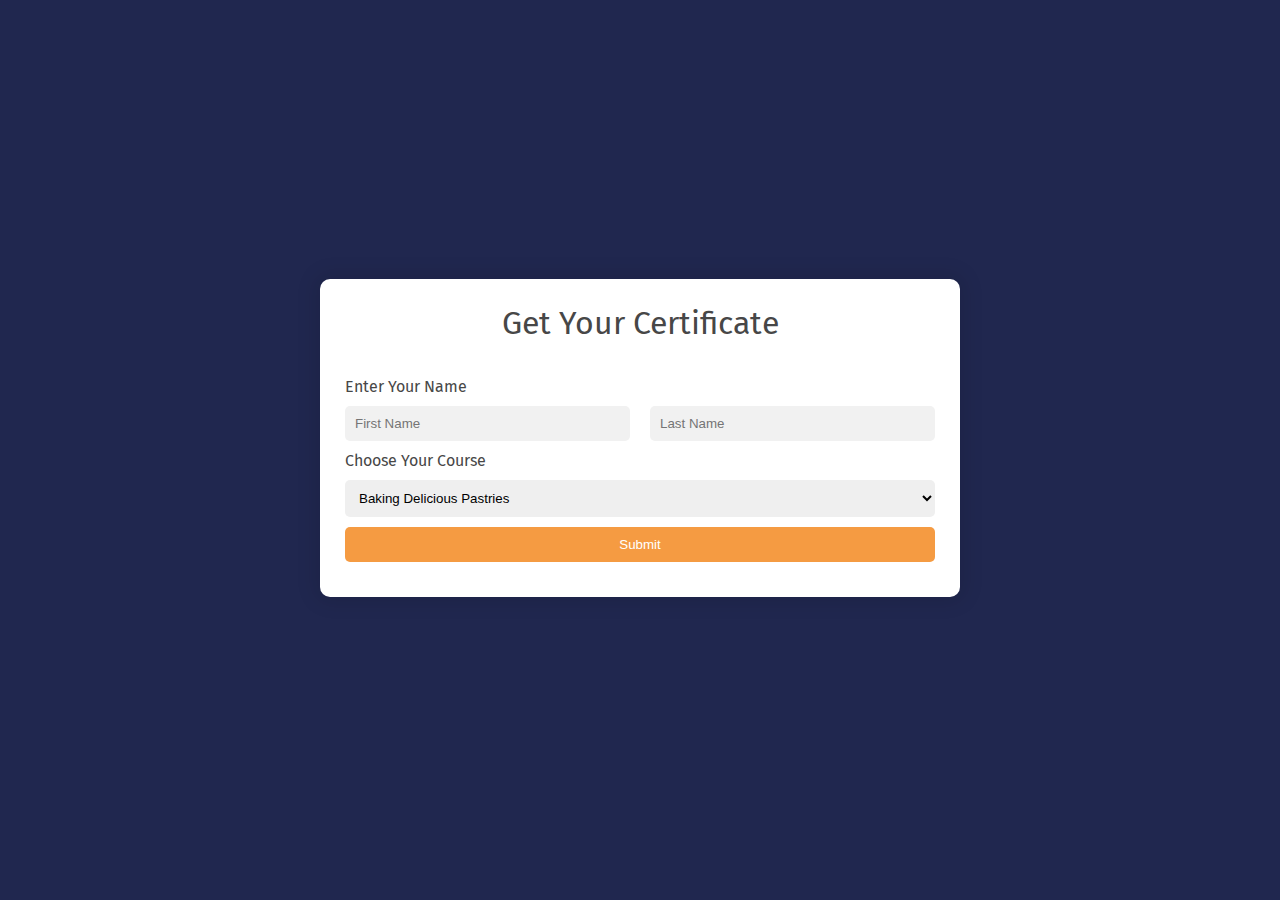
==== index.html @ c816c85c "first version  - wip" ====
<!DOCTYPE html>
<html lang="en">
<head>
    <meta charset="UTF-8">
    <meta http-equiv="X-UA-Compatible" content="IE=edge">
    <meta name="viewport" content="width=device-width, initial-scale=1.0">
    <title>Get Your Certificate</title>
    <link rel="stylesheet" href="style.css">
</head>
<body>
    <div class="form-container">
        <h1 class="heading">Get Your Certificate</h1>
        <form action="" id="form" method="GET" target="certificate.html">
            <label for="name">Enter Your Name</label>
            <div class="name-inputs">
                <input type="text" id="fname" name="fname" placeholder="First Name">
                <input type="text" id="lname" name="lname" placeholder="Last Name">
            </div>
            <label for="course-choices">Choose Your Course</label>
            <select name="course-choice" id="course-choice">
                <option value="Baking-Delicious-Pastries">Baking Delicious Pastries</option>
                <option value="Artisanal-Vegan-Cheese">Artisanal Vegan Cheese</option>
                <option value="Fine-Dining">Fine Dining</option>
                <option value="Plating Secrets">Plating Secrets</option>
            </select>
            <input class="btn" type="submit" value="Submit">
        </form>
    </div>

    <script src="scripts/handleForm.js"></script>
</body>
</html>
---- style.css ----
@import url('https://fonts.googleapis.com/css2?family=Fira+Sans:wght@400;500;600&display=swap');

:root {
    --primary: #20274f;
    --secondary: #f59b42;
    --tertiary: #698cff;
    --text: #474747;
    --light: #f1f1f1;
}

/* Basic Reset */
html {
    box-sizing: border-box;
    font-size: 16px;
    color: var(--text);
}

*, *:before, *:after {
    box-sizing: inherit;
  }

body, h1, h2, h3, h4, h5, h6, p, ol, ul {
  margin: 0;
  padding: 0;
  font-weight: normal;
}

ol, ul {
  list-style: none;
}

img {
  max-width: 100%;
  height: auto;
}

/*  */

.btn {
    background: var(--secondary);
    color: #fff;
    font-style: bold;
    width: 100%;
    padding: 10px;
    text-align: center;
    text-decoration: none;
    border-radius: 5px;

}

/* Custom Styles */

body {
    font-family: 'Fira Sans', sans-serif;    display: flex;
    align-items: center;
    justify-content: center;
    flex-direction: column;
    height: 100vh;
    width: 100vw;
    background: var(--primary);
}

.form-container{
    background: #fff;
    display: flex;
    flex-direction: column;
    align-items: center;
    width: 50%;
    max-width: 1280px;
    border-radius: 10px;
    padding: 25px;
    box-shadow: 0 0 20px 5px rgba(0 0 0/0.1);
    margin-bottom: 25px;
}

.heading {
    margin-bottom: 35px;
}

#form {
    display: flex;
    flex-direction: column;
    width: 100%;
}

input, label, select {
    margin-bottom: 10px;
    border-radius: 5px;
}

.name-inputs {
    display: flex;
    gap: 20px;
    flex: 1;
    flex-wrap: wrap;
}

input {
    padding: 10px;
    border-top-style: hidden;
    border-right-style: hidden;
    border-left-style: hidden;
    border-bottom-style: var(--primary);
    background-color: var(--light);
    flex: 1;
}

select {
    padding: 10px;
    border-style: none;
}

.fname, .lname {
    width: 50%
}

/* Output Container */
.output-container {
    display: flex;
    flex-direction: column;
    align-items: center;
    padding: 25px;
    background: #fff;
    width: 50%;
    max-width: 1280px;
    border-radius: 10px;
}

.output-container__heading {
    margin-bottom: 20px;
}

.certificate {
    width: 100%;
    background: var(--light);
    display: flex;
    flex-direction: column;
    align-items: center;
    justify-content: center;
    text-align: center;
    padding: 30px 15px;
    margin: 20px 0px;
    padding-bottom: 25%;
    padding-top: 25%
}

.certificate > p {
    margin-bottom: 10px;
}

.certificate__heading {
    font-size: 24px;
    margin-bottom: 20px;
}

.certificate__completion-message {
    font-style: italic;
    margin: 15px;
}

.certificate__course-name,
.certificate__student-name {
    font-size: 18px;
    margin: 15px 0px;
}

.certificate__date {
    margin-top: 15px;
}  

@media (max-width: 720px) {

    .output-container {
        width: 80%;
    }
}
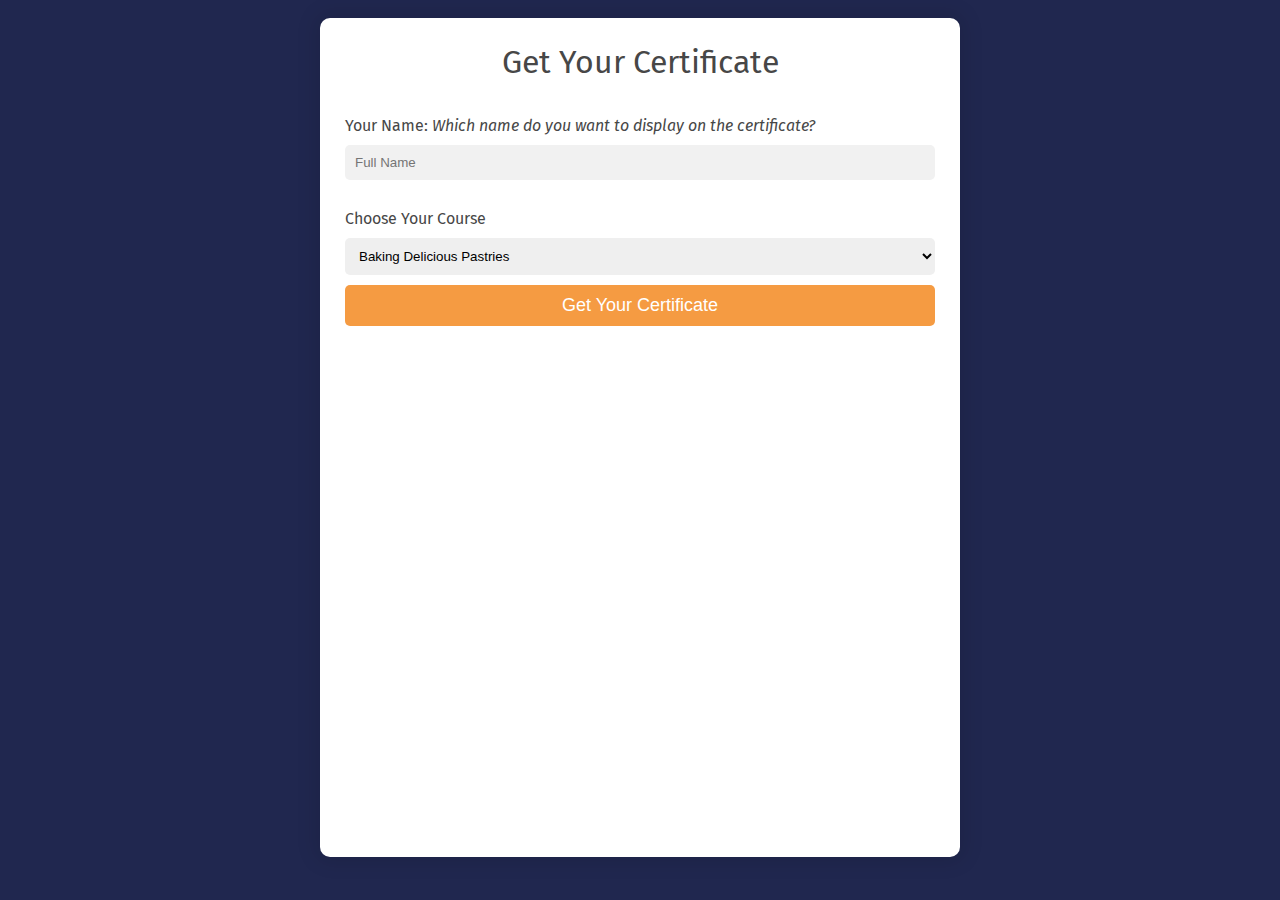
==== commit 3c12ced2: "wip - added layout and basic JS features" ====
--- a/index.html
+++ b/index.html
@@ -11,11 +11,12 @@
     <div class="form-container">
         <h1 class="heading">Get Your Certificate</h1>
         <form action="" id="form" method="GET" target="certificate.html">
-            <label for="name">Enter Your Name</label>
+            <p></p>
+            <label for="name">Your Name: <span class="italic">Which name do you want to display on the certificate?</span></label>
             <div class="name-inputs">
-                <input type="text" id="fname" name="fname" placeholder="First Name">
-                <input type="text" id="lname" name="lname" placeholder="Last Name">
+                <input type="text" id="full-name" name="full-name" placeholder="Full Name">
             </div>
+            <br>
             <label for="course-choices">Choose Your Course</label>
             <select name="course-choice" id="course-choice">
                 <option value="Baking-Delicious-Pastries">Baking Delicious Pastries</option>
@@ -23,7 +24,9 @@
                 <option value="Fine-Dining">Fine Dining</option>
                 <option value="Plating Secrets">Plating Secrets</option>
             </select>
-            <input class="btn" type="submit" value="Submit">
+            <input class="btn" type="submit" value="Get Your Certificate">
+            <br><br>
+            <canvas id="canvas" width="463px" height="360px"></canvas>
         </form>
     </div>
 
--- a/style.css
+++ b/style.css
@@ -48,6 +48,10 @@
 
 }
 
+.italic {
+    font-style: italic;
+}
+
 /* Custom Styles */
 
 body {
@@ -66,7 +70,7 @@
     flex-direction: column;
     align-items: center;
     width: 50%;
-    max-width: 1280px;
+    max-width: 720px;
     border-radius: 10px;
     padding: 25px;
     box-shadow: 0 0 20px 5px rgba(0 0 0/0.1);
@@ -103,6 +107,10 @@
     border-bottom-style: var(--primary);
     background-color: var(--light);
     flex: 1;
+}
+
+input[type=submit] {
+    font-size: 18px;
 }
 
 select {
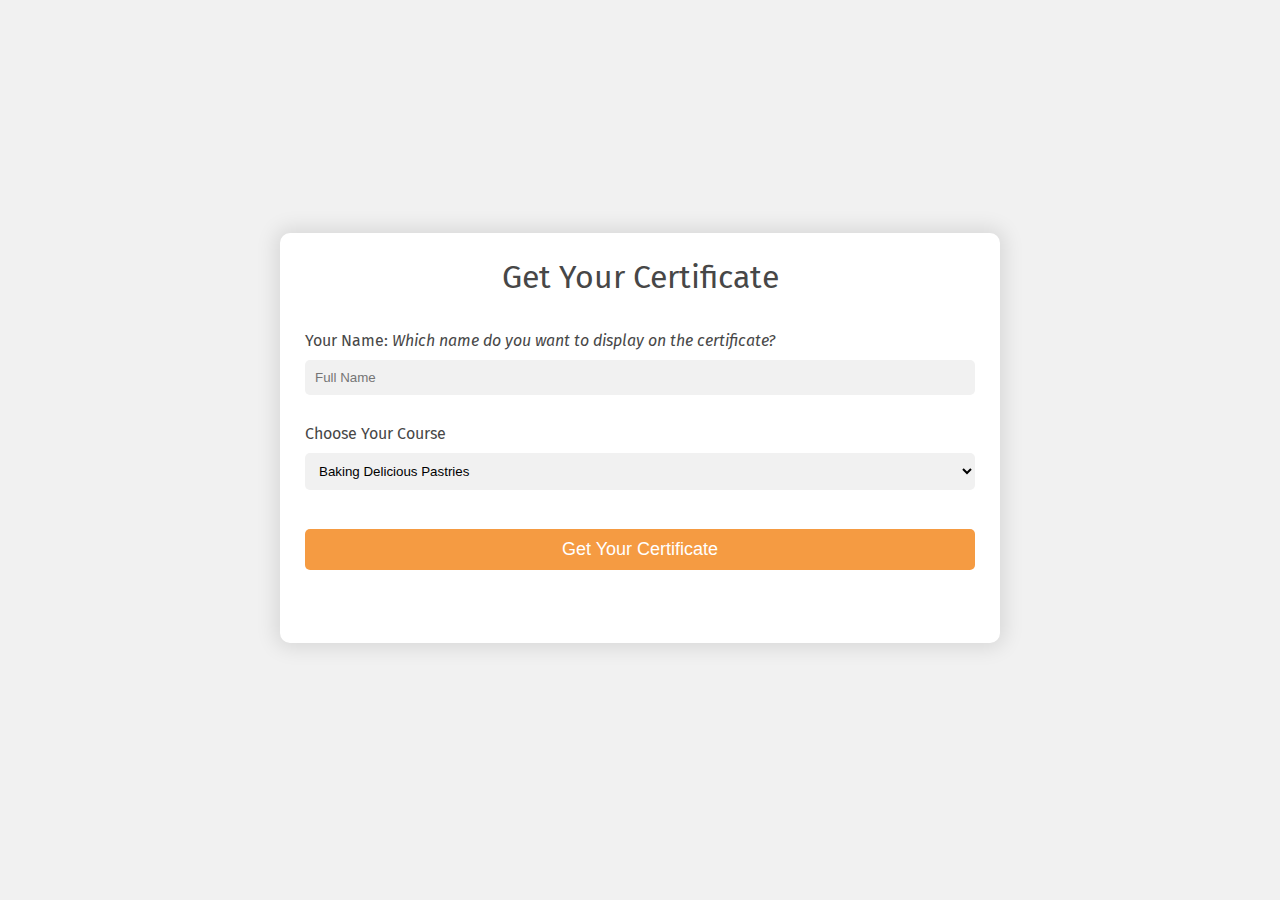
==== commit 3f502e91: "finished certificate" ====
--- a/index.html
+++ b/index.html
@@ -6,6 +6,7 @@
     <meta name="viewport" content="width=device-width, initial-scale=1.0">
     <title>Get Your Certificate</title>
     <link rel="stylesheet" href="style.css">
+  
 </head>
 <body>
     <div class="form-container">
@@ -24,9 +25,13 @@
                 <option value="Fine-Dining">Fine Dining</option>
                 <option value="Plating Secrets">Plating Secrets</option>
             </select>
-            <input class="btn" type="submit" value="Get Your Certificate">
-            <br><br>
-            <canvas id="canvas" width="463px" height="360px"></canvas>
+            <br>
+            <input id="submit-btn" class="btn" type="submit" value="Get Your Certificate">
+            <a href="#" id="download-btn" class="btn download-btn">Download Your Certificate</a>
+            <br>
+            <div id="loader" class="loader"></div> 
+            <br>
+            <canvas id="canvas" width="1852px" height="1440px"></canvas>
         </form>
     </div>
 
--- a/style.css
+++ b/style.css
@@ -34,7 +34,7 @@
   height: auto;
 }
 
-/*  */
+/* Utilities */
 
 .btn {
     background: var(--secondary);
@@ -45,7 +45,28 @@
     text-align: center;
     text-decoration: none;
     border-radius: 5px;
+    padding: 10px;
+    font-size: 18px;
+    border: none;
+}
 
+.btn:hover {
+    opacity: .9;
+    cursor: pointer;
+}
+.btn:active {
+    transform: scale(.99)
+}
+
+.download-btn {
+    background-color: var(--light);
+    color: var(--secondary);
+    display: none;
+    margin-top: 10px;
+}
+
+.download-btn:hover {
+    color: var(--tertiary)
 }
 
 .italic {
@@ -61,7 +82,7 @@
     flex-direction: column;
     height: 100vh;
     width: 100vw;
-    background: var(--primary);
+    background: var(--light);
 }
 
 .form-container{
@@ -69,7 +90,7 @@
     display: flex;
     flex-direction: column;
     align-items: center;
-    width: 50%;
+    width: 70%;
     max-width: 720px;
     border-radius: 10px;
     padding: 25px;
@@ -111,70 +132,44 @@
 
 input[type=submit] {
     font-size: 18px;
+    margin-top: 10px;
 }
 
 select {
     padding: 10px;
     border-style: none;
+    background-color: var(--light);
 }
 
-.fname, .lname {
-    width: 50%
+.loader {
+    border: 12px solid #f3f3f3; /* Light grey */
+    border-top: 12px solid var(--secondary); /* Blue */
+    border-radius: 50%;
+    width: 80px;
+    height: 80px;
+    animation: spin 1s ease-in-out infinite;
+    display: none;
+    margin: 20px auto;
 }
 
-/* Output Container */
-.output-container {
-    display: flex;
-    flex-direction: column;
-    align-items: center;
-    padding: 25px;
-    background: #fff;
-    width: 50%;
-    max-width: 1280px;
-    border-radius: 10px;
-}
-
-.output-container__heading {
+#download-btn {
     margin-bottom: 20px;
 }
 
-.certificate {
-    width: 100%;
-    background: var(--light);
-    display: flex;
-    flex-direction: column;
-    align-items: center;
-    justify-content: center;
-    text-align: center;
-    padding: 30px 15px;
-    margin: 20px 0px;
-    padding-bottom: 25%;
-    padding-top: 25%
+#canvas {
+    display: none;
+    animation: zoomIn .3s ease-in;
 }
 
-.certificate > p {
-    margin-bottom: 10px;
+@keyframes spin {
+    0% { transform: rotate(0deg); }
+    100% { transform: rotate(360deg); }
+  }
+
+@keyframes zoomIn {
+    0% {transform: scale(0)}
+    100% {transform: scale(1)}
 }
-
-.certificate__heading {
-    font-size: 24px;
-    margin-bottom: 20px;
-}
-
-.certificate__completion-message {
-    font-style: italic;
-    margin: 15px;
-}
-
-.certificate__course-name,
-.certificate__student-name {
-    font-size: 18px;
-    margin: 15px 0px;
-}
-
-.certificate__date {
-    margin-top: 15px;
-}  
 
 @media (max-width: 720px) {
 
